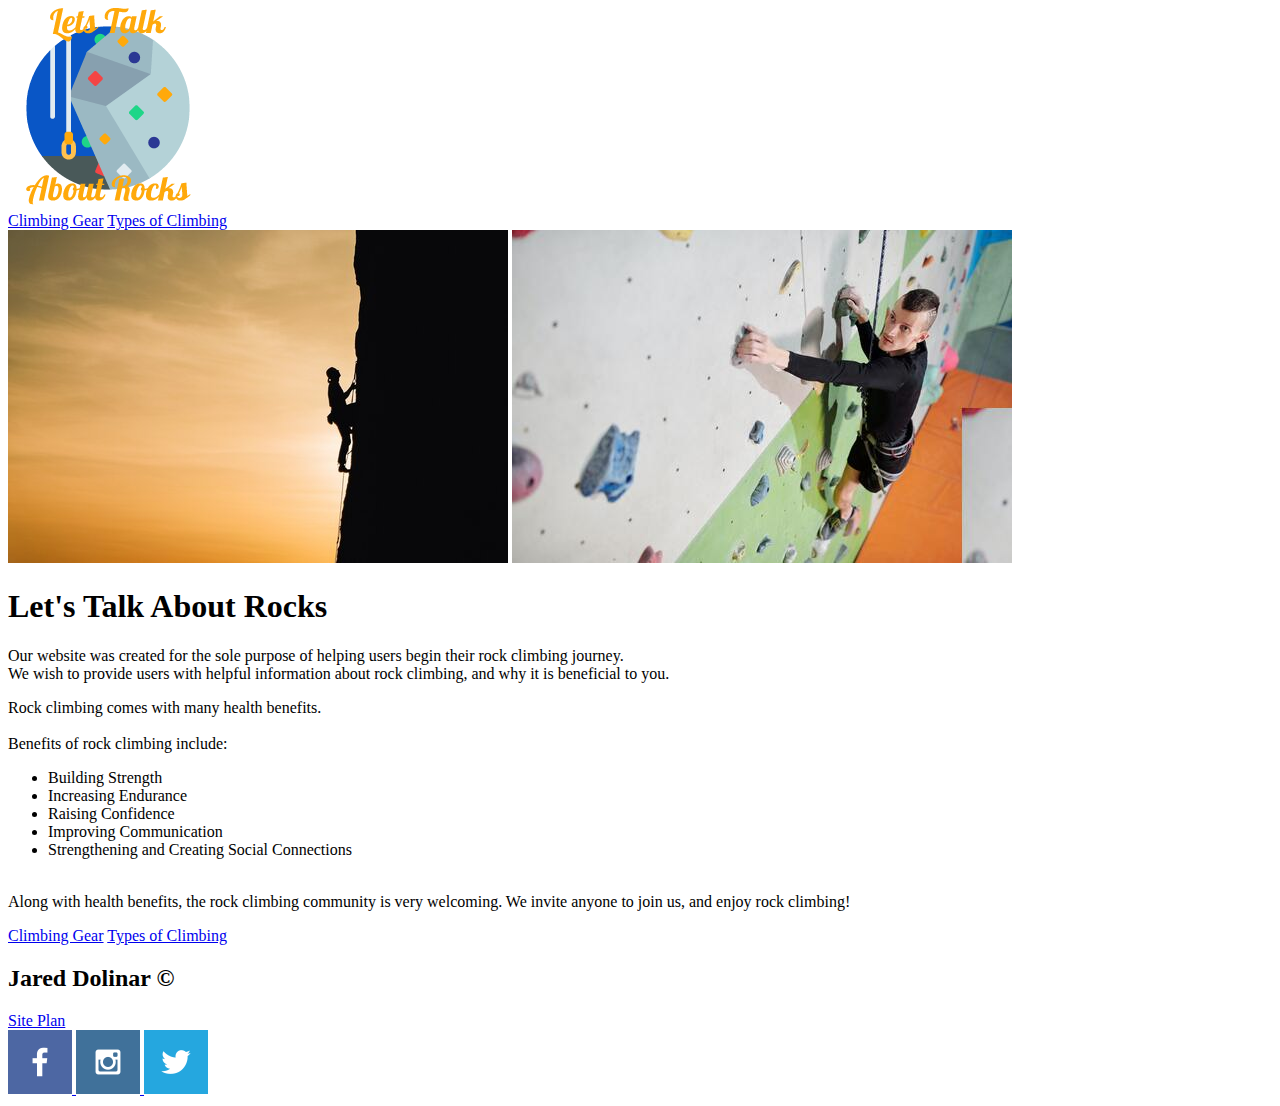
==== rock-climbing-info/index.html @ e2986753 "W10 personal site html" ====
<!DOCTYPE html>
<html lang="en">
<head>
    <meta charset="UTF-8">
    <meta name="viewport" content="width=device-width, initial-scale=1.0">
    <title>Let's Talk About Rocks</title>
    
</head>
<body>
    <header>
        <a id="logo_link" href="index.html">
            <img class="logo" src="images/talk_about_rocks_logo.png" alt="Let's Talk About Rocks">
        </a>
        <nav>
            <a href="climbing-gear.html">Climbing Gear</a>
            <a href="types-of-climbing.html">Types of Climbing</a>
        </nav>
    </header>
    <main class="main-grid">
        <div class="main-images">
            <img class="outdoor-toprope" src="images/rsz_1top-rope-outdoors.jpg" alt="Outdoor Climbing">
            <img class="indoor-toprope" src="images/rsz_top-rope-indoors.jpg" alt="Indoor Climbing">
        </div>
        <div class="main-page-header">
            <h1>Let's Talk About Rocks</h1>
        </div>
        <div class="main-paragraphs">
            <p class="welcome-message">Our website was created for the sole purpose of helping users
                begin their rock climbing journey.
                <br>
                We wish to provide users with helpful information about rock climbing, and why
                it is beneficial to you.
            </p>
            <p class="health-message">Rock climbing comes with many health benefits.
                <br>
                <br>
                Benefits of rock climbing include:
                <ul class="benefits">
                    <li>Building Strength</li>
                    <li>Increasing Endurance</li>
                    <li>Raising Confidence</li>
                    <li>Improving Communication</li>
                    <li>Strengthening and Creating Social Connections</li>
                </ul>
                <br>
                Along with health benefits, the rock climbing community is very welcoming. We invite
                anyone to join us, and enjoy rock climbing!
            </p>
        </div>

        <div class="navigation-home-page">
            <a href="climbing-gear.html">Climbing Gear</a>
            <a href="types-of-climbing.html">Types of Climbing</a>
        </div>
       
    </main>
    <footer class="footer-grid">
        <div class="footer-background"></div>

        <h2>Jared Dolinar &copy;</h2>
        <a class="site-plan-link" href="site-plan.html">Site Plan</a>
        <div class="social-media-logos">
            <a href="facebook.com">
                <img src="images/facebook.png" alt="Facebook.com">
            </a>
            <a href="instagram.com">
                <img src="images/instagram.png" alt="Instagram.com">
            </a>
            <a href="twitter.com">
                <img src="images/twitter.png" alt="Twitter.com">
            </a>
        </div>

    </footer>
    
</body>
</html>
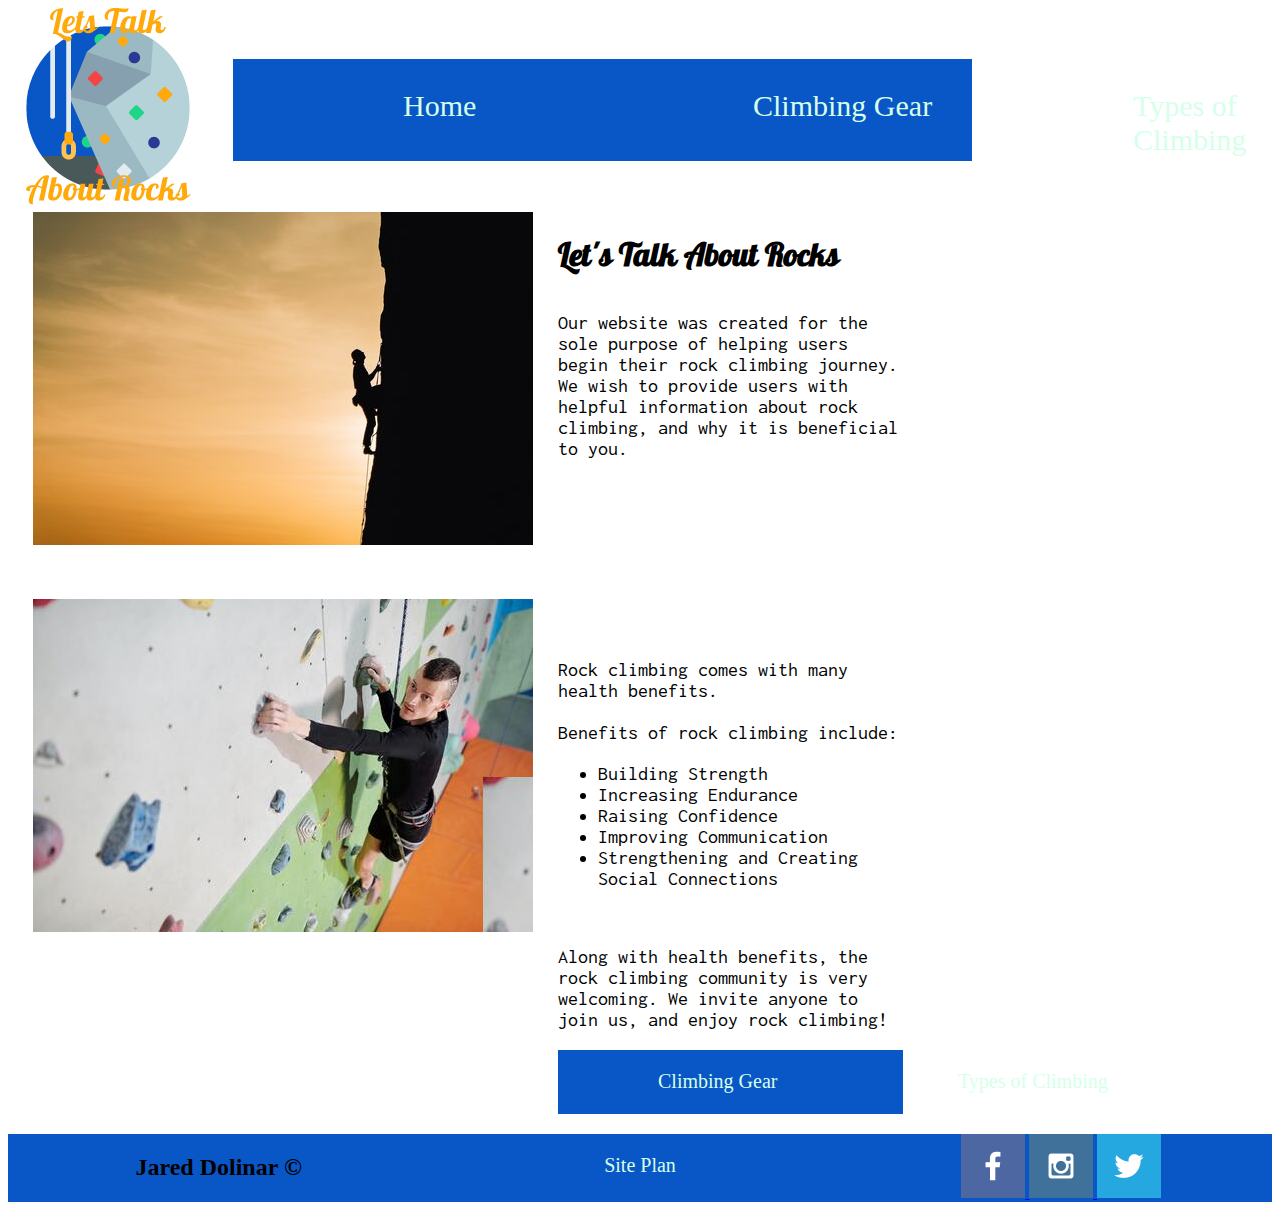
==== commit 8255e31d: "home-page-uncomplete" ====
--- a/rock-climbing-info/index.html
+++ b/rock-climbing-info/index.html
@@ -4,18 +4,22 @@
     <meta charset="UTF-8">
     <meta name="viewport" content="width=device-width, initial-scale=1.0">
     <title>Let's Talk About Rocks</title>
-    
+    <link rel="stylesheet" href="styles/styles.css">
 </head>
 <body>
     <header>
-        <a id="logo_link" href="index.html">
-            <img class="logo" src="images/talk_about_rocks_logo.png" alt="Let's Talk About Rocks">
-        </a>
-        <nav>
-            <a href="climbing-gear.html">Climbing Gear</a>
-            <a href="types-of-climbing.html">Types of Climbing</a>
-        </nav>
+        <div class="header-grid">
+            <a id="logo_link" href="index.html">
+                <img class="logo" src="images/talk_about_rocks_logo.png" alt="Let's Talk About Rocks">
+            </a>
+            <nav class="navigation-bar">
+                <a class="home-link" href="index.html">Home</a>
+                <a class="climbing-gear-link" href="climbing-gear.html">Climbing Gear</a>
+                <a class="types-of-climbing-link" href="types-of-climbing.html">Types of Climbing</a>
+            </nav>
+        </div>
     </header>
+
     <main class="main-grid">
         <div class="main-images">
             <img class="outdoor-toprope" src="images/rsz_1top-rope-outdoors.jpg" alt="Outdoor Climbing">
@@ -43,30 +47,30 @@
                     <li>Strengthening and Creating Social Connections</li>
                 </ul>
                 <br>
-                Along with health benefits, the rock climbing community is very welcoming. We invite
-                anyone to join us, and enjoy rock climbing!
+                <p class="health-message-two">Along with health benefits, the rock climbing community is very welcoming. We invite
+                anyone to join us, and enjoy rock climbing!</p>
             </p>
         </div>
 
         <div class="navigation-home-page">
-            <a href="climbing-gear.html">Climbing Gear</a>
-            <a href="types-of-climbing.html">Types of Climbing</a>
+            <a class="home-climbing-gear-link" href="climbing-gear.html">Climbing Gear</a>
+            <a class="home-types-of-climbing-link" href="types-of-climbing.html">Types of Climbing</a>
         </div>
        
     </main>
     <footer class="footer-grid">
         <div class="footer-background"></div>
 
-        <h2>Jared Dolinar &copy;</h2>
+        <h2 class="copyright">Jared Dolinar &copy;</h2>
         <a class="site-plan-link" href="site-plan.html">Site Plan</a>
         <div class="social-media-logos">
-            <a href="facebook.com">
+            <a class="facebook" href="facebook.com">
                 <img src="images/facebook.png" alt="Facebook.com">
             </a>
-            <a href="instagram.com">
+            <a class="instagram" href="instagram.com">
                 <img src="images/instagram.png" alt="Instagram.com">
             </a>
-            <a href="twitter.com">
+            <a class="twitter" href="twitter.com">
                 <img src="images/twitter.png" alt="Twitter.com">
             </a>
         </div>
--- a/rock-climbing-info/styles/styles.css
+++ b/rock-climbing-info/styles/styles.css
@@ -0,0 +1,177 @@
+@import url('https://fonts.googleapis.com/css2?family=Archivo&family=Galada&family=Inconsolata&family=Lato&display=swap');
+
+:root {
+    --heading-font: "Galada";
+    --paragraph-font: "Inconsolata", "Lato", "Archivo";
+
+    --primary-color: #0956c6;
+    --secondary-color: #ffa90b;
+    --accent1-color: #d6ffeb;
+    --accent2-color: #855d21;
+
+    /* https://logo-maker.freelogodesign.org/en/logo/edit/f580104cb8dd49bc809025aabdcd85f6?template=37e578bcae4c463a8f4b668716a1bfa6 */
+}
+
+/* home-page */
+
+.header-grid {
+    display: grid;
+    grid-template-columns: 225px repeat(3, 1fr);
+}
+
+.navigation-bar {
+    background-color: #0956c6;
+    grid-column: 2/5;
+    height: 102px;
+    align-self: center;
+    margin-right: 300px;
+}
+
+.home-link {
+    font-size: 30px;
+    position: absolute;
+    margin-top: 30px;
+    margin-left: 170px;
+    color: #d6ffeb;
+    text-decoration: none;
+}
+
+.climbing-gear-link {
+    position: absolute;
+    font-size: 30px;
+    margin-left: 520px;
+    margin-top: 30px;
+    color: #d6ffeb;
+    text-decoration: none;
+}
+
+.types-of-climbing-link {
+    position: absolute;
+    font-size: 30px;
+    margin-left: 900px;
+    margin-top: 30px;
+    color: #d6ffeb;
+    text-decoration: none;
+}
+
+.home-link:hover, .climbing-gear-link:hover, .types-of-climbing-link:hover {
+    background-color: #855d21;
+    text-decoration: none;
+}
+
+.main-grid {
+    display: grid;
+    grid-template-columns: 525px 1fr 1fr;
+}
+
+.main-images {
+    margin-left: 25px;
+}
+
+.outdoor-toprope {
+    margin-bottom: 50px;
+}
+
+.main-page-header {
+    font-family: "Galada";
+    justify-self: left;
+    grid-column: 2/3;
+    grid-row: 1/2;
+    margin-left: 25px;
+}
+
+.main-paragraphs {
+    font-family: "Inconsolata", "Lato", "Archivo";
+    grid-column: 2/3;
+    grid-row: 1/2;
+    z-index: 0;
+}
+
+.welcome-message {
+    margin-top: 100px;
+    margin-left: 25px;
+    font-size: 20px;
+}
+
+.health-message {
+    margin-top: 200px;
+    margin-left: 25px;
+    font-size: 20px;
+}
+
+.benefits {
+    margin-left: 25px;
+    font-size: 20px;
+}
+
+.health-message-two {
+    margin-left: 25px;
+    font-size: 20px;
+}
+
+.navigation-home-page {
+   grid-column: 2/3;
+   grid-row: 2/3; 
+   background-color: #0956c6;
+   height: 4em;
+   margin-left: 25px;
+   margin-bottom: 20px;
+}
+
+.home-climbing-gear-link {
+    position: absolute;
+    margin-left: 100px;
+    margin-top: 20px;
+    font-size: 20px;
+    color: #d6ffeb;
+    text-decoration: none;
+}
+
+.home-climbing-gear-link:hover {
+    background-color:#855d21;
+}
+
+.home-types-of-climbing-link {
+    position: absolute;
+    margin-left: 400px;
+    margin-top: 20px;
+    font-size: 20px;
+    color: #d6ffeb;
+    text-decoration: none;
+}
+
+.home-types-of-climbing-link:hover {
+    background-color:#855d21;
+}
+
+.footer-grid {
+    display: grid;
+    grid-template-columns: 1fr 1fr 1fr;
+    background-color:#0956c6;
+}
+
+.copyright {
+    grid-column: 1/2;
+    justify-self: center;
+}
+
+.site-plan-link {
+    font-size: 20px;
+    justify-self: center;
+    margin-top: 20px;
+    text-decoration: none;
+    color:#d6ffeb;
+}
+
+.site-plan-link:hover {
+    background-color:#855d21;
+    height: 25px;
+}
+
+.social-media-logos {
+    justify-self: center;
+}
+
+
+
+
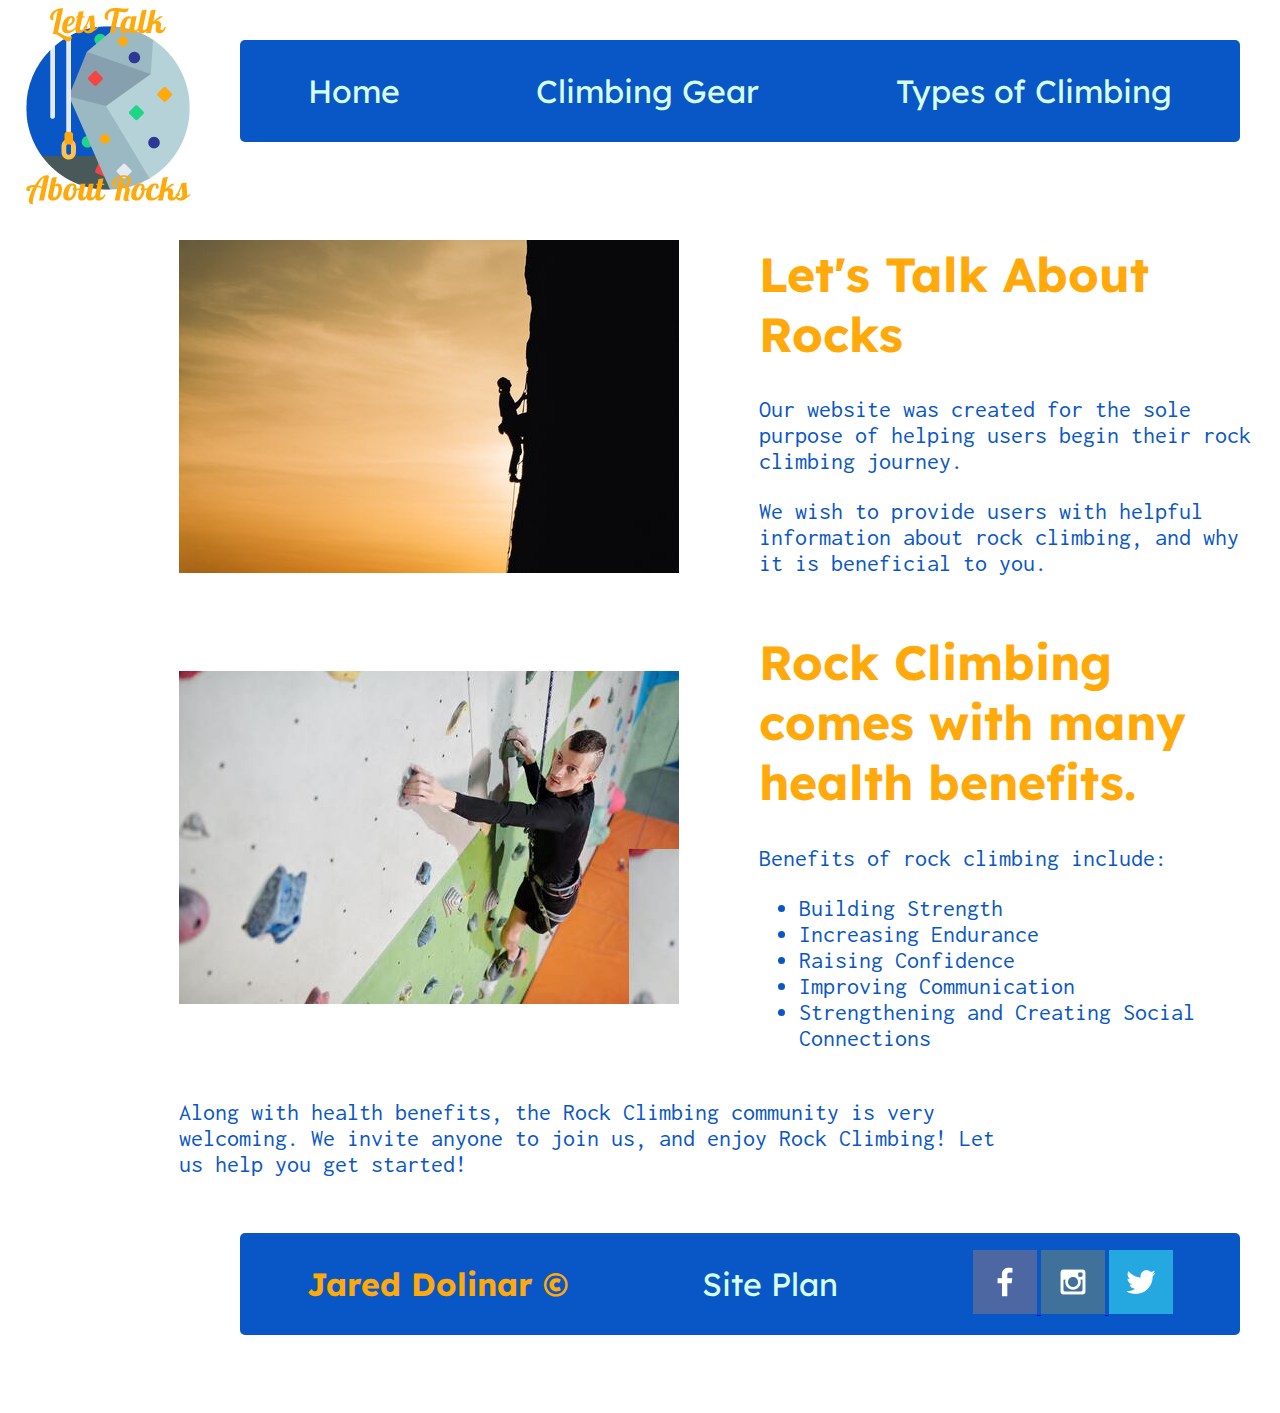
==== commit 39308cdb: "W 11 Rock Climbing Home Page CSS" ====
--- a/rock-climbing-info/index.html
+++ b/rock-climbing-info/index.html
@@ -8,73 +8,85 @@
 </head>
 <body>
     <header>
-        <div class="header-grid">
-            <a id="logo_link" href="index.html">
-                <img class="logo" src="images/talk_about_rocks_logo.png" alt="Let's Talk About Rocks">
+        <div class="navigation-bar-grid">
+            <a class="logo-link" href="index.html">
+                <img src="images/talk_about_rocks_logo.png" alt="Let's Talk About Rocks">
             </a>
             <nav class="navigation-bar">
-                <a class="home-link" href="index.html">Home</a>
-                <a class="climbing-gear-link" href="climbing-gear.html">Climbing Gear</a>
-                <a class="types-of-climbing-link" href="types-of-climbing.html">Types of Climbing</a>
+                <a class="nav-link" href="index.html">Home</a>
+                <a class="nav-link" href="climbing-gear.html">Climbing Gear</a>
+                <a class="nav-link" href="types-of-climbing.html">Types of Climbing</a>
             </nav>
         </div>
     </header>
 
-    <main class="main-grid">
-        <div class="main-images">
-            <img class="outdoor-toprope" src="images/rsz_1top-rope-outdoors.jpg" alt="Outdoor Climbing">
-            <img class="indoor-toprope" src="images/rsz_top-rope-indoors.jpg" alt="Indoor Climbing">
-        </div>
-        <div class="main-page-header">
-            <h1>Let's Talk About Rocks</h1>
-        </div>
-        <div class="main-paragraphs">
-            <p class="welcome-message">Our website was created for the sole purpose of helping users
-                begin their rock climbing journey.
-                <br>
-                We wish to provide users with helpful information about rock climbing, and why
-                it is beneficial to you.
-            </p>
-            <p class="health-message">Rock climbing comes with many health benefits.
-                <br>
-                <br>
-                Benefits of rock climbing include:
-                <ul class="benefits">
-                    <li>Building Strength</li>
-                    <li>Increasing Endurance</li>
-                    <li>Raising Confidence</li>
-                    <li>Improving Communication</li>
-                    <li>Strengthening and Creating Social Connections</li>
-                </ul>
-                <br>
-                <p class="health-message-two">Along with health benefits, the rock climbing community is very welcoming. We invite
-                anyone to join us, and enjoy rock climbing!</p>
-            </p>
+    <main>
+        <div class="row-grid">
+            <div class="row">
+                <img class="row-image" src="images/rsz_1top-rope-outdoors.jpg" alt="Top Rope Outdoors">
+                <div class="row-text">
+                <h1 class="home-header">Let's Talk About Rocks</h1>
+                <p>
+                    Our website was created for the sole purpose of helping users begin their rock
+                    climbing journey.
+                </p>
+                <p>
+                    We wish to provide users with helpful information about rock climbing, and why
+                    it is beneficial to you.
+                </p>
+                </div>
+            </div>
         </div>
 
-        <div class="navigation-home-page">
-            <a class="home-climbing-gear-link" href="climbing-gear.html">Climbing Gear</a>
-            <a class="home-types-of-climbing-link" href="types-of-climbing.html">Types of Climbing</a>
+        <div class="row-grid">
+            <div class="row">
+                <img class="row-image" src="images/rsz_top-rope-indoors.jpg" alt="Top Rope Indoors">
+                <div class="row-text">
+                    <h1 class="home-header">Rock Climbing comes with many health benefits.</h1>
+                    <p>
+                        Benefits of rock climbing include:
+                    </p>
+                    <ul>
+                        <li>Building Strength</li>
+                        <li>Increasing Endurance</li>
+                        <li>Raising Confidence</li>
+                        <li>Improving Communication</li>
+                        <li>Strengthening and Creating Social Connections</li>
+                    </ul>
+                </div>
+            </div>
         </div>
-       
+        <div class="row-grid">
+            <div class="row">
+                <div class="row-text">
+                    <p id="home-page-ending">
+                        Along with health benefits, the Rock Climbing community is very welcoming.
+                        We invite anyone to join us, and enjoy Rock Climbing!
+                        Let us help you get started!
+                    </p>
+                    <!-- <a class="nav-link" href="climbing-gear.html">Climbing Gear</a> -->
+                </div>
+            </div>
+        </div>
     </main>
-    <footer class="footer-grid">
-        <div class="footer-background"></div>
-
-        <h2 class="copyright">Jared Dolinar &copy;</h2>
-        <a class="site-plan-link" href="site-plan.html">Site Plan</a>
-        <div class="social-media-logos">
-            <a class="facebook" href="facebook.com">
-                <img src="images/facebook.png" alt="Facebook.com">
-            </a>
-            <a class="instagram" href="instagram.com">
-                <img src="images/instagram.png" alt="Instagram.com">
-            </a>
-            <a class="twitter" href="twitter.com">
-                <img src="images/twitter.png" alt="Twitter.com">
-            </a>
+    <footer>
+        <div class="navigation-bar-grid">
+            <div class="footer-bar">
+                <h3 class="home-header">Jared Dolinar &copy;</h3>
+                <a class="nav-link" href="site-plan.html">Site Plan</a>
+                <nav class="social-media-link">
+                    <a href="www.Facebook.com">
+                        <img src="images/facebook.png" alt="Facebook">
+                    </a>
+                    <a href="www.Instagram.com">
+                        <img src="images/instagram.png" alt="Instagram">
+                    </a>
+                    <a href="www.Twitter.com">
+                        <img src="images/twitter.png" alt="Twitter">
+                    </a>
+                </nav>
+            </div>
         </div>
-
     </footer>
     
 </body>
--- a/rock-climbing-info/styles/styles.css
+++ b/rock-climbing-info/styles/styles.css
@@ -1,8 +1,7 @@
-@import url('https://fonts.googleapis.com/css2?family=Archivo&family=Galada&family=Inconsolata&family=Lato&display=swap');
-
+@import url('https://fonts.googleapis.com/css2?family=Archivo&family=Galada&family=Inconsolata&family=Lato&family=Lexend&display=swap');
 :root {
-    --heading-font: "Galada";
-    --paragraph-font: "Inconsolata", "Lato", "Archivo";
+    --heading-font: "Lexend";
+    --paragraph-font: "Galada", "Inconsolata", "Lato", "Archivo";
 
     --primary-color: #0956c6;
     --secondary-color: #ffa90b;
@@ -12,164 +11,106 @@
     /* https://logo-maker.freelogodesign.org/en/logo/edit/f580104cb8dd49bc809025aabdcd85f6?template=37e578bcae4c463a8f4b668716a1bfa6 */
 }
 
-/* home-page */
+/* header */
 
-.header-grid {
+.navigation-bar-grid {
     display: grid;
-    grid-template-columns: 225px repeat(3, 1fr);
+    grid-template-rows: 12.75em;
+    grid-template-columns: 12.5em 1fr;
 }
 
 .navigation-bar {
+    display: flex;
     background-color: #0956c6;
-    grid-column: 2/5;
-    height: 102px;
-    align-self: center;
-    margin-right: 300px;
+    padding: auto;
+    align-items: center;
+    justify-content: center;
+    height: 50%;
+    margin-top: 3%;
+    margin-left: 3%;
+    margin-right: 3%;
+    border-radius: 5px;
 }
 
-.home-link {
-    font-size: 30px;
-    position: absolute;
-    margin-top: 30px;
-    margin-left: 170px;
-    color: #d6ffeb;
+.nav-link {
+    margin: auto;
     text-decoration: none;
+    font-size: 2em;   
+    color:#d6ffeb;
+    font-family: "Lexend", "Galada";
 }
 
-.climbing-gear-link {
-    position: absolute;
-    font-size: 30px;
-    margin-left: 520px;
-    margin-top: 30px;
-    color: #d6ffeb;
-    text-decoration: none;
+.nav-link:hover {
+    text-decoration: underline;
+    color:#ffa90b;
 }
 
-.types-of-climbing-link {
-    position: absolute;
-    font-size: 30px;
-    margin-left: 900px;
-    margin-top: 30px;
-    color: #d6ffeb;
-    text-decoration: none;
+/* Main */
+
+.row-grid {
+    display: grid;
+    grid-template-rows: 1fr;
+    grid-template-columns: 1fr;
 }
 
-.home-link:hover, .climbing-gear-link:hover, .types-of-climbing-link:hover {
-    background-color: #855d21;
-    text-decoration: none;
+.row {
+    display: flex;
+    justify-content: space-evenly;
+    align-items: center;
+    margin-left: 5%;
+    gap: 5em;    
 }
 
-.main-grid {
-    display: grid;
-    grid-template-columns: 525px 1fr 1fr;
+.row-image {
+    margin-left: 9%;
 }
 
-.main-images {
-    margin-left: 25px;
+.home-header {
+    font-family: "Lexend";
+    color:#ffa90b;
+    font-size: 2em;
 }
 
-.outdoor-toprope {
-    margin-bottom: 50px;
+.row-text {
+    font-family: "Inconsolata";
+    font-size: 1.5em;
+    color:#0956c6;
 }
 
-.main-page-header {
-    font-family: "Galada";
-    justify-self: left;
-    grid-column: 2/3;
-    grid-row: 1/2;
-    margin-left: 25px;
+#home-page-ending {
+    margin-left: 9%;
+    margin-right: 23%;
 }
 
-.main-paragraphs {
-    font-family: "Inconsolata", "Lato", "Archivo";
-    grid-column: 2/3;
-    grid-row: 1/2;
-    z-index: 0;
-}
-
-.welcome-message {
-    margin-top: 100px;
-    margin-left: 25px;
-    font-size: 20px;
-}
-
-.health-message {
-    margin-top: 200px;
-    margin-left: 25px;
-    font-size: 20px;
-}
-
-.benefits {
-    margin-left: 25px;
-    font-size: 20px;
-}
-
-.health-message-two {
-    margin-left: 25px;
-    font-size: 20px;
-}
-
-.navigation-home-page {
-   grid-column: 2/3;
-   grid-row: 2/3; 
-   background-color: #0956c6;
-   height: 4em;
-   margin-left: 25px;
-   margin-bottom: 20px;
-}
-
-.home-climbing-gear-link {
-    position: absolute;
-    margin-left: 100px;
-    margin-top: 20px;
-    font-size: 20px;
-    color: #d6ffeb;
-    text-decoration: none;
-}
-
-.home-climbing-gear-link:hover {
-    background-color:#855d21;
-}
-
-.home-types-of-climbing-link {
-    position: absolute;
-    margin-left: 400px;
-    margin-top: 20px;
-    font-size: 20px;
-    color: #d6ffeb;
-    text-decoration: none;
-}
-
-.home-types-of-climbing-link:hover {
-    background-color:#855d21;
-}
+/* Footer */
 
 .footer-grid {
     display: grid;
-    grid-template-columns: 1fr 1fr 1fr;
-    background-color:#0956c6;
+    grid-template-rows: 12.75em;
+    grid-template-columns: 12.5em 1fr 1fr;
 }
 
-.copyright {
-    grid-column: 1/2;
-    justify-self: center;
+
+.footer-bar {
+    display: flex;
+    justify-content: space-between;
+    background-color:#0956c6;
+    grid-row: 1/2;
+    grid-column: 2/4;
+    width: auto;
+    height: 50%;
+    border-radius: 5px;
+    margin-right: 3%;
+    margin-left: 3%;
+    margin-top: 3%;    
 }
 
-.site-plan-link {
-    font-size: 20px;
-    justify-self: center;
-    margin-top: 20px;
-    text-decoration: none;
-    color:#d6ffeb;
+footer h3 {
+    margin: auto;
 }
 
-.site-plan-link:hover {
-    background-color:#855d21;
-    height: 25px;
-}
-
-.social-media-logos {
-    justify-self: center;
+.social-media-link {
+    margin: auto;
 }
 
 
